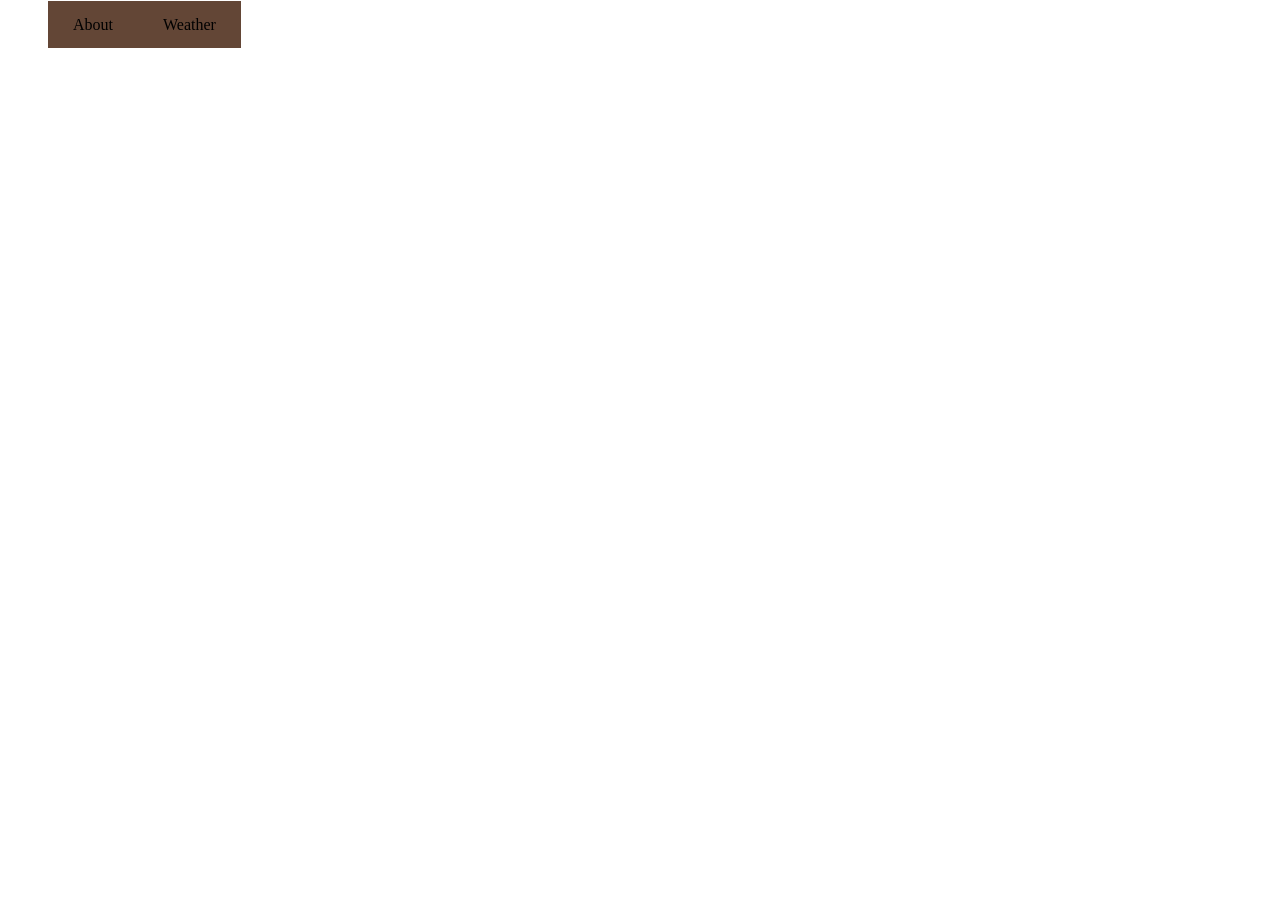
==== index.html @ 31b42c0a "Add pages and nav bar Added the following pages: index.html, about.html, and weather.html.  Created " ====
<!DOCTYPE html>
<html lang="en">
<head>
    <meta charset="UTF-8">
    <meta name="viewport" content="width=device-width, initial-scale=1.0">
    <link rel="stylesheet" href="style.css">
    <title>Merriweather Center</title>
</head>
<body>
    <ul>
        <li class="nav"> <a href="about.html"> About </a></li>
        <li class="nav"><a href="weather.html"> Weather </a></li>

    </ul>
</body>
</html>
---- style.css ----
.nav {
    display:inline;
    float: left;

a:link, a:visited {
    background-color: #634636;
    color: black;
    padding: 15px 25px;
    text-align: center;
    text-decoration: none;
    list-style-type: none;
    margin: auto;
}

a:hover {
    color: whitesmoke;
    background-color: #352218;
    transition-duration: 1s;
    transition-property: background-color, color;
}

}
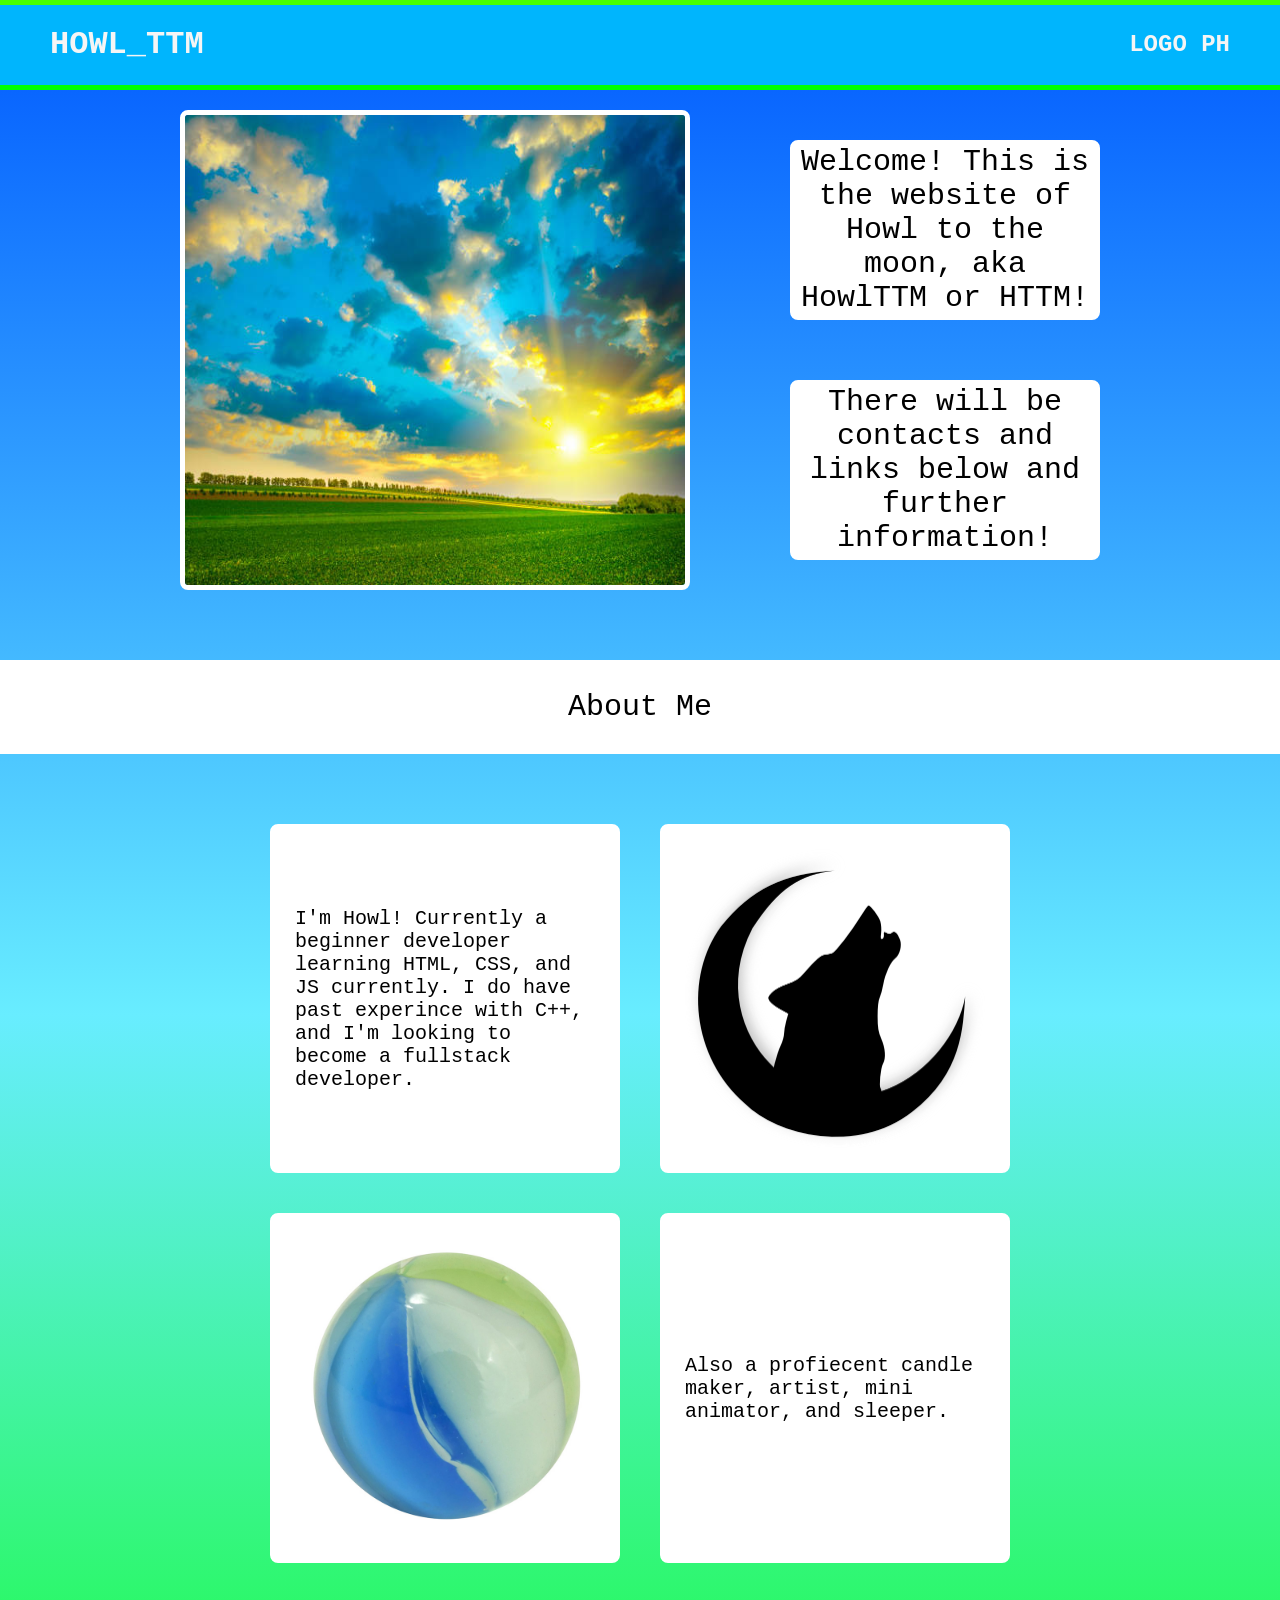
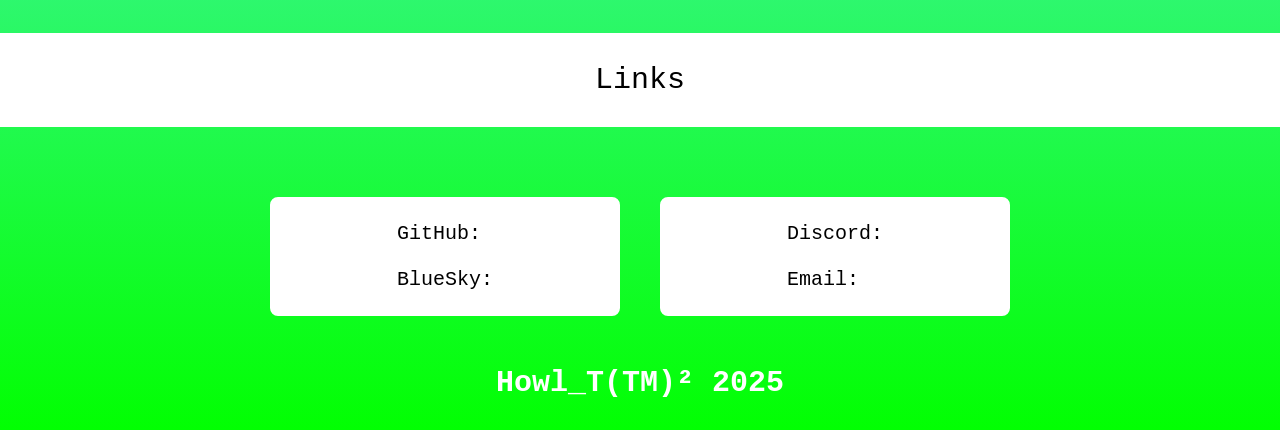
==== commit cc622039: "Complete Change just making this an actual project for a me website rather than some lore or whateve" ====
--- a/index.html
+++ b/index.html
@@ -4,13 +4,135 @@
     <meta charset="UTF-8">
     <meta name="viewport" content="width=device-width, initial-scale=1.0">
     <link rel="stylesheet" href="style.css">
-    <title>Merriweather Center</title>
+    <title> Howl's Plaza </title>
 </head>
 <body>
-    <ul>
-        <li class="nav"> <a href="about.html"> About </a></li>
-        <li class="nav"><a href="weather.html"> Weather </a></li>
 
-    </ul>
-</body>
+<div class="navi">
+
+    <div>
+        <h1> HOWL_TTM </h1>
+    </div>
+
+    <div>
+        <h2> LOGO PH </h2>
+    </div>
+
+   
+
+</div>
+
+
+<div class="generalV">
+
+    <div class="filling">
+
+        <div class="generalH"> 
+
+            <img src="grassy.jpg" alt="beauitful sunset morning in an open field" class="textbox" id="grassy">
+
+        </div>
+
+        <div class="generalV">
+
+            <div class="generalH">
+
+                <p class="textbox" id="bigFont"> Welcome! This is the website of Howl to the moon, aka HowlTTM or HTTM! </p>
+
+            </div>
+
+            <div class="generalH">
+
+                <p class="textbox" id="bigFont"> There will be contacts and links below and further information! </p>
+        </div>
+
+
+
+    </div>
+
+
+
+
+
+    </div>
+
+</div>
+
+<div class="cream" >
+    <p> About Me </p>
+</div>
+
+<div class="generalH">
+
+    <div class="textbox" id="smallFont" >
+
+        I'm Howl! Currently a beginner developer
+        learning HTML, CSS, and JS currently. I do have past 
+        experince with C++, and I'm looking to become a 
+        fullstack developer.
+    </div>
+
+    <img src="howling_wolf.png" class="textbox" id="smallFont" >
+
+</div>
+
+<div class="generalH">
+
+    <img src="marble.jpg" class="textbox" id="smallFont">
+
+    <div class="textbox" id="smallFont" >
+
+        Also a profiecent candle maker, artist,
+        mini animator, and sleeper.
+
+    </div>
+
+</div>
+
+
+
+<div class="cream">
+
+    <p> Links </p>
+
+
+</div>
+
+<div class="generalH">
+
+<div class="generalV">
+
+    <div class="textbox" id="smallFont">
+
+        GitHub:     <br> <br>
+
+        BlueSky: 
+
+    </div>
+
+</div>
+
+<div class="generalV">
+
+     <div class="textbox" id="smallFont">
+
+        Discord:     <br> <br>
+
+        Email: 
+
+    </div>
+
+
+</div>
+
+</div>
+
+
+<div class="footer">
+
+    <p> Howl_T(TM)² 2025  </p>
+
+</div>
+
+
 </html>
--- a/style.css
+++ b/style.css
@@ -1,23 +1,113 @@
-.nav {
-    display:inline;
-    float: left;
-
-a:link, a:visited {
-    background-color: #634636;
-    color: black;
-    padding: 15px 25px;
-    text-align: center;
-    text-decoration: none;
-    list-style-type: none;
-    margin: auto;
+body {
+    margin: 0px;
+    font-family: 'Courier New', Courier, monospace;
+    background-image: linear-gradient(rgb(0, 89, 255), rgb(104, 237, 255), rgb(2, 255, 2));
+    background-size: cover;
+    background-repeat: no-repeat;
+    background-position: center;
 }
 
-a:hover {
+ul {
+    list-style: none;
+}
+
+a {
+    text-decoration: none;
+}
+
+
+
+.navi {
+    display: flex;
+    align-items: center;
+    justify-content: space-between;
+    background-color: rgb(0, 181, 253);
+    border-bottom: 5px solid rgb(0, 255, 0);
+    border-top: 5px solid rgb(72, 255, 0);
     color: whitesmoke;
-    background-color: #352218;
-    transition-duration: 1s;
-    transition-property: background-color, color;
-}
+    padding: 0px 50px;
+    flex-wrap: wrap;
 
 }
 
+.links {
+    display: flex;
+    gap: 20px;
+    font-size: large;
+}
+
+.filling {
+    display: flex;
+    
+    justify-content: center;
+    gap: 100px;
+
+    padding: 20px;
+
+    flex: 1;
+}
+
+.generalH {
+    display: flex;
+    justify-content: center;
+   
+}
+
+.generalV {
+    display: flex;
+    flex-direction: column;
+    align-items: center;
+    justify-content: center;
+}
+
+
+.footer {
+    display: flex;
+    justify-content: center;
+    background-color: rgb(2, 255, 2)s;
+    flex: 0;
+    color: white;
+    font-weight: 800;
+    font-size: 30px;
+}
+
+.cream {
+    
+    background-color: white;
+    font-size: 30px;
+    display: flex;
+    justify-content: center;
+    align-items: center;
+    flex: 0;
+    margin: 50px 0px;
+}
+
+.textbox {
+    border-radius: 8px;
+    background-color: white;
+    border: solid 5px white;
+}
+
+#grassy {
+    border-radius: 8px;
+    width: 500px;
+}
+
+
+
+#bigFont {
+    font-size: 30px;
+    text-align: center;
+    width: 300px;
+}
+
+#smallFont {
+
+    display: flex;
+    align-items: center;
+    justify-content: center;
+    font-size: 20px;
+    width: 300px;
+    padding: 20px;
+    margin: 20px;
+}
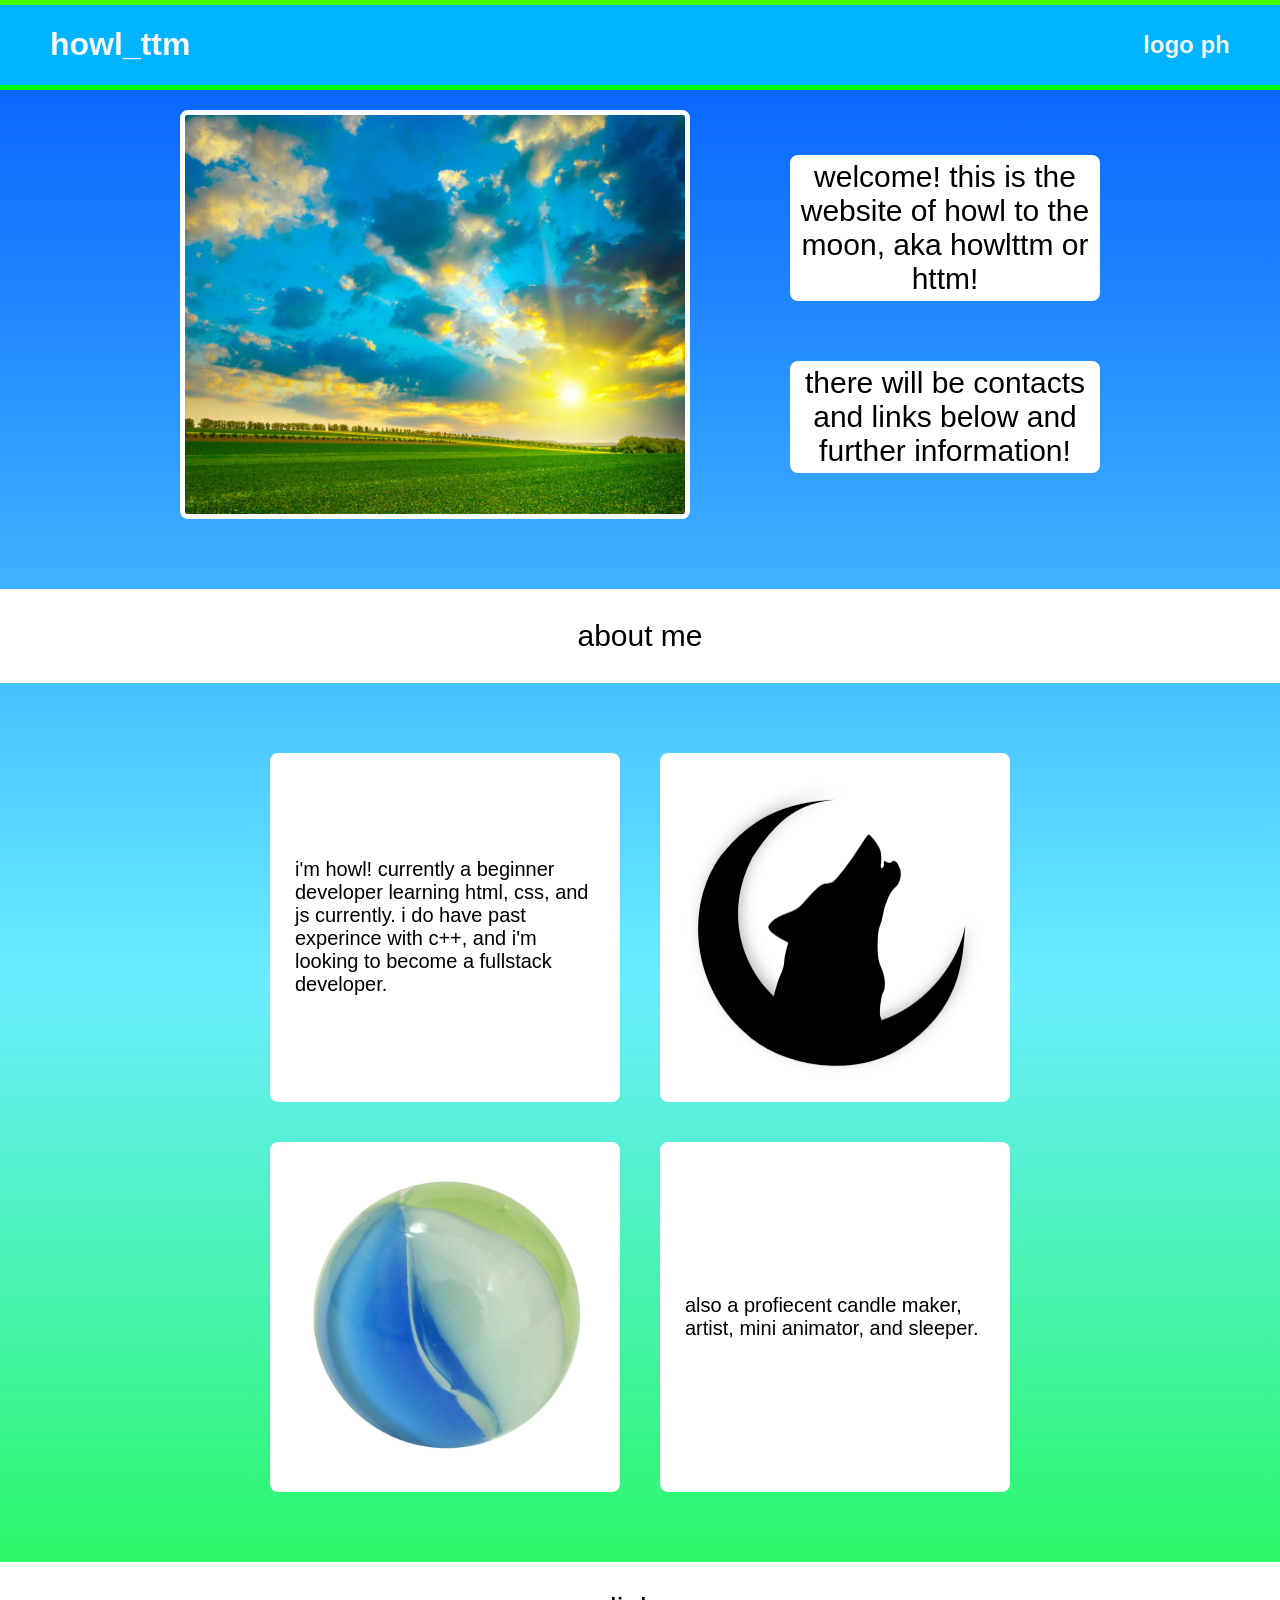
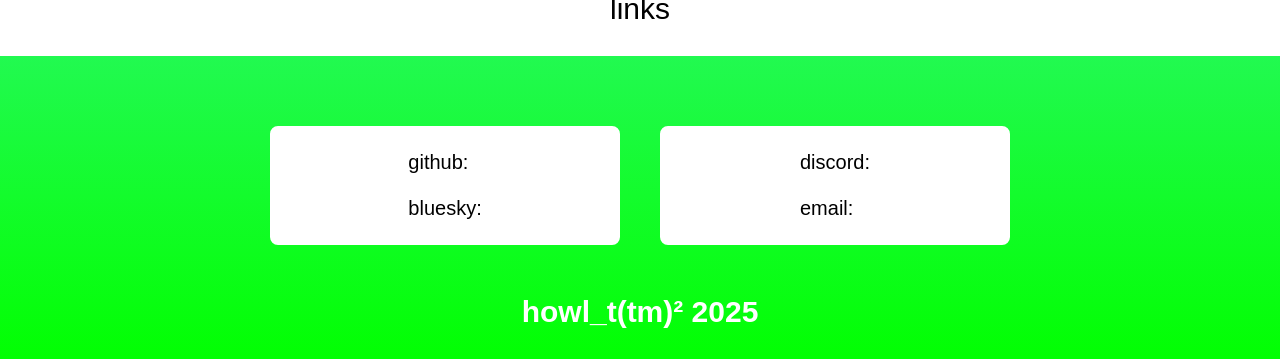
==== commit 13e3d9a1: "changed font and text quirk to be more frutiger" ====
--- a/index.html
+++ b/index.html
@@ -4,18 +4,18 @@
     <meta charset="UTF-8">
     <meta name="viewport" content="width=device-width, initial-scale=1.0">
     <link rel="stylesheet" href="style.css">
-    <title> Howl's Plaza </title>
+    <title> howl's plaza </title>
 </head>
 <body>
 
 <div class="navi">
 
     <div>
-        <h1> HOWL_TTM </h1>
+        <h1> howl_ttm </h1>
     </div>
 
     <div>
-        <h2> LOGO PH </h2>
+        <h2> logo ph </h2>
     </div>
 
    
@@ -37,13 +37,13 @@
 
             <div class="generalH">
 
-                <p class="textbox" id="bigFont"> Welcome! This is the website of Howl to the moon, aka HowlTTM or HTTM! </p>
+                <p class="textbox" id="bigFont"> welcome! this is the website of howl to the moon, aka howlttm or httm! </p>
 
             </div>
 
             <div class="generalH">
 
-                <p class="textbox" id="bigFont"> There will be contacts and links below and further information! </p>
+                <p class="textbox" id="bigFont"> there will be contacts and links below and further information! </p>
         </div>
 
 
@@ -59,16 +59,16 @@
 </div>
 
 <div class="cream" >
-    <p> About Me </p>
+    <p> about me </p>
 </div>
 
 <div class="generalH">
 
     <div class="textbox" id="smallFont" >
 
-        I'm Howl! Currently a beginner developer
-        learning HTML, CSS, and JS currently. I do have past 
-        experince with C++, and I'm looking to become a 
+        i'm howl! currently a beginner developer
+        learning html, css, and js currently. i do have past 
+        experince with c++, and i'm looking to become a 
         fullstack developer.
     </div>
 
@@ -82,7 +82,7 @@
 
     <div class="textbox" id="smallFont" >
 
-        Also a profiecent candle maker, artist,
+        also a profiecent candle maker, artist,
         mini animator, and sleeper.
 
     </div>
@@ -93,7 +93,7 @@
 
 <div class="cream">
 
-    <p> Links </p>
+    <p> links </p>
 
 
 </div>
@@ -104,9 +104,9 @@
 
     <div class="textbox" id="smallFont">
 
-        GitHub:     <br> <br>
+        github:     <br> <br>
 
-        BlueSky: 
+        bluesky: 
 
     </div>
 
@@ -116,9 +116,9 @@
 
      <div class="textbox" id="smallFont">
 
-        Discord:     <br> <br>
+        discord:     <br> <br>
 
-        Email: 
+        email: 
 
     </div>
 
@@ -130,7 +130,7 @@
 
 <div class="footer">
 
-    <p> Howl_T(TM)² 2025  </p>
+    <p> howl_t(tm)² 2025  </p>
 
 </div>
 
--- a/style.css
+++ b/style.css
@@ -1,6 +1,6 @@
 body {
     margin: 0px;
-    font-family: 'Courier New', Courier, monospace;
+    font-family: Arial, Helvetica, sans-serif;
     background-image: linear-gradient(rgb(0, 89, 255), rgb(104, 237, 255), rgb(2, 255, 2));
     background-size: cover;
     background-repeat: no-repeat;
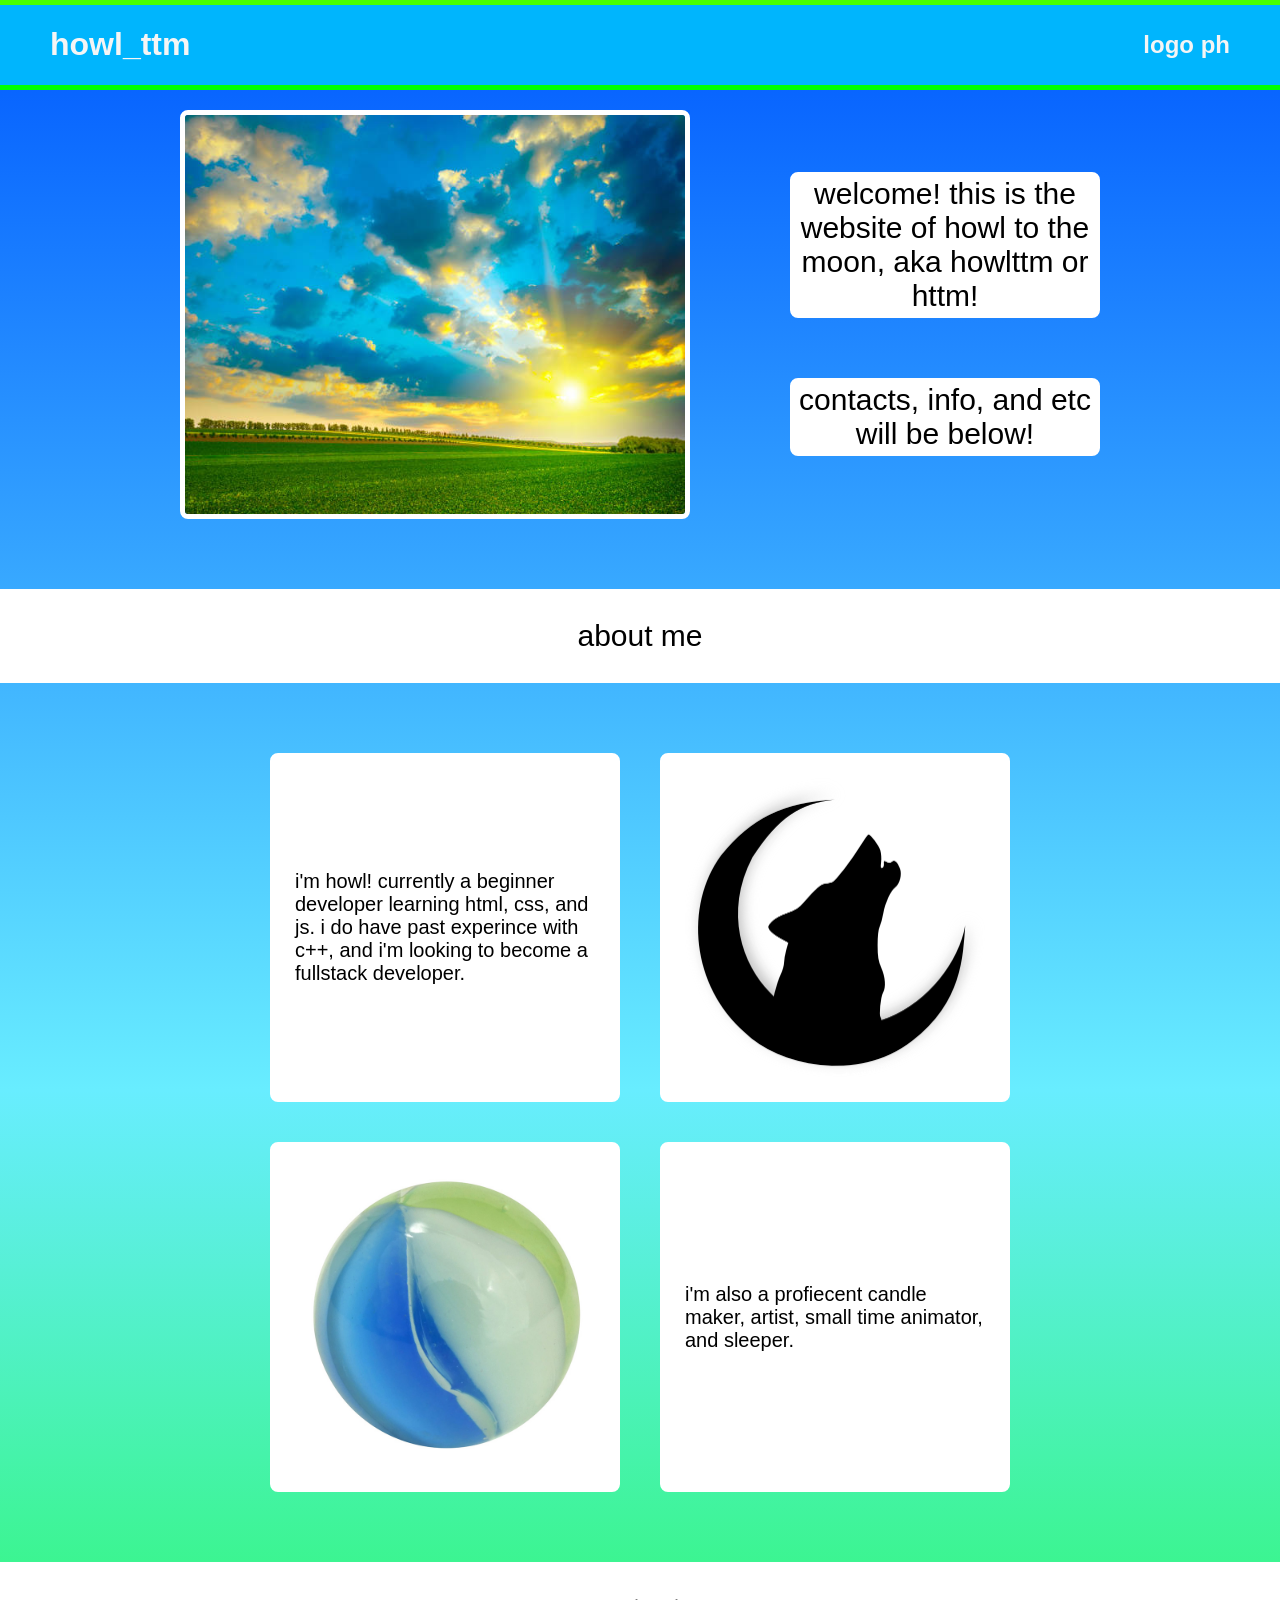
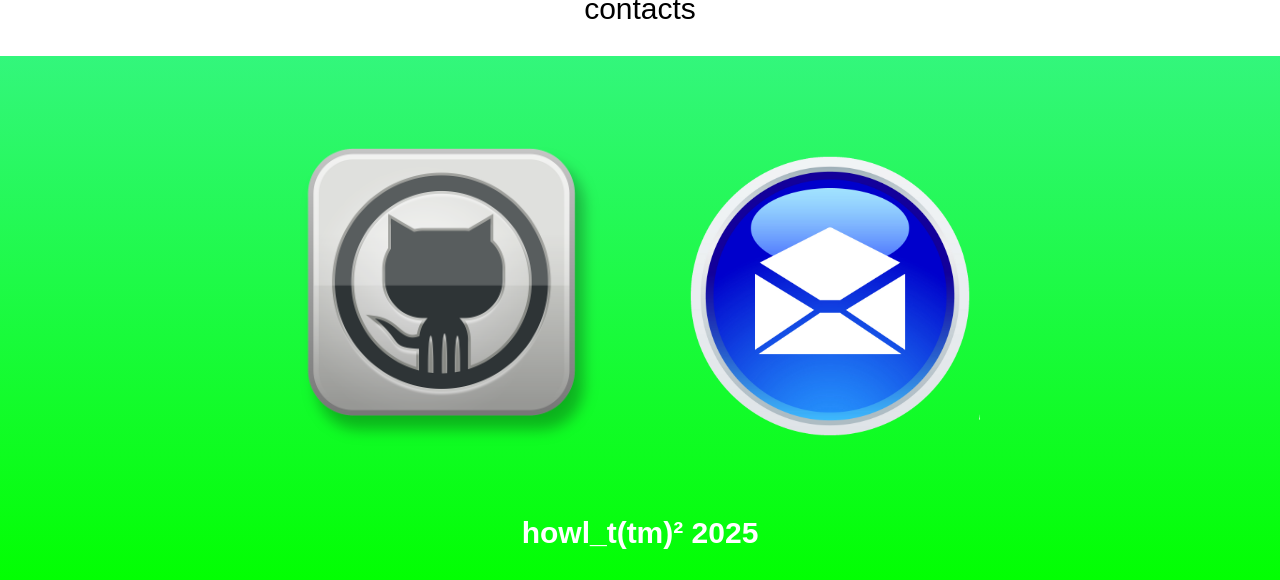
==== commit 4fb996ec: "restructure made the links into a contact and using images as the links.  put the imgs in an img fol" ====
--- a/index.html
+++ b/index.html
@@ -29,7 +29,7 @@
 
         <div class="generalH"> 
 
-            <img src="grassy.jpg" alt="beauitful sunset morning in an open field" class="textbox" id="grassy">
+            <img src="/imgs/grassy.jpg" alt="beauitful sunset morning in an open field" class="textbox" id="grassy">
 
         </div>
 
@@ -43,7 +43,7 @@
 
             <div class="generalH">
 
-                <p class="textbox" id="bigFont"> there will be contacts and links below and further information! </p>
+                <p class="textbox" id="bigFont"> contacts, info, and etc will be below! </p>
         </div>
 
 
@@ -67,23 +67,23 @@
     <div class="textbox" id="smallFont" >
 
         i'm howl! currently a beginner developer
-        learning html, css, and js currently. i do have past 
+        learning html, css, and js. i do have past 
         experince with c++, and i'm looking to become a 
         fullstack developer.
     </div>
 
-    <img src="howling_wolf.png" class="textbox" id="smallFont" >
+    <img src="imgs/howling_wolf.png" class="textbox" id="smallFont" >
 
 </div>
 
 <div class="generalH">
 
-    <img src="marble.jpg" class="textbox" id="smallFont">
+    <img src="imgs/marble.jpg" class="textbox" id="smallFont">
 
     <div class="textbox" id="smallFont" >
 
-        also a profiecent candle maker, artist,
-        mini animator, and sleeper.
+        i'm also a profiecent candle maker, artist,
+        small time animator, and sleeper.
 
     </div>
 
@@ -93,7 +93,7 @@
 
 <div class="cream">
 
-    <p> links </p>
+    <p> contacts </p>
 
 
 </div>
@@ -102,25 +102,25 @@
 
 <div class="generalV">
 
-    <div class="textbox" id="smallFont">
+    <div class="generalH">
 
-        github:     <br> <br>
+       
+         <a href="https://github.com/Howl-to-the-moon"> <img src="imgs/githubLogo.png"  id="smallFont"> </a>    
+         <a href="mailto: howllexington@gmail.com"> <img src="imgs/emailLogo.png"  id="smallFont"> </a>
 
-        bluesky: 
+       
+        
+       
+    </div>
+
+    <div class="generalH">
+
+
 
     </div>
 
 </div>
 
-<div class="generalV">
-
-     <div class="textbox" id="smallFont">
-
-        discord:     <br> <br>
-
-        email: 
-
-    </div>
 
 
 </div>
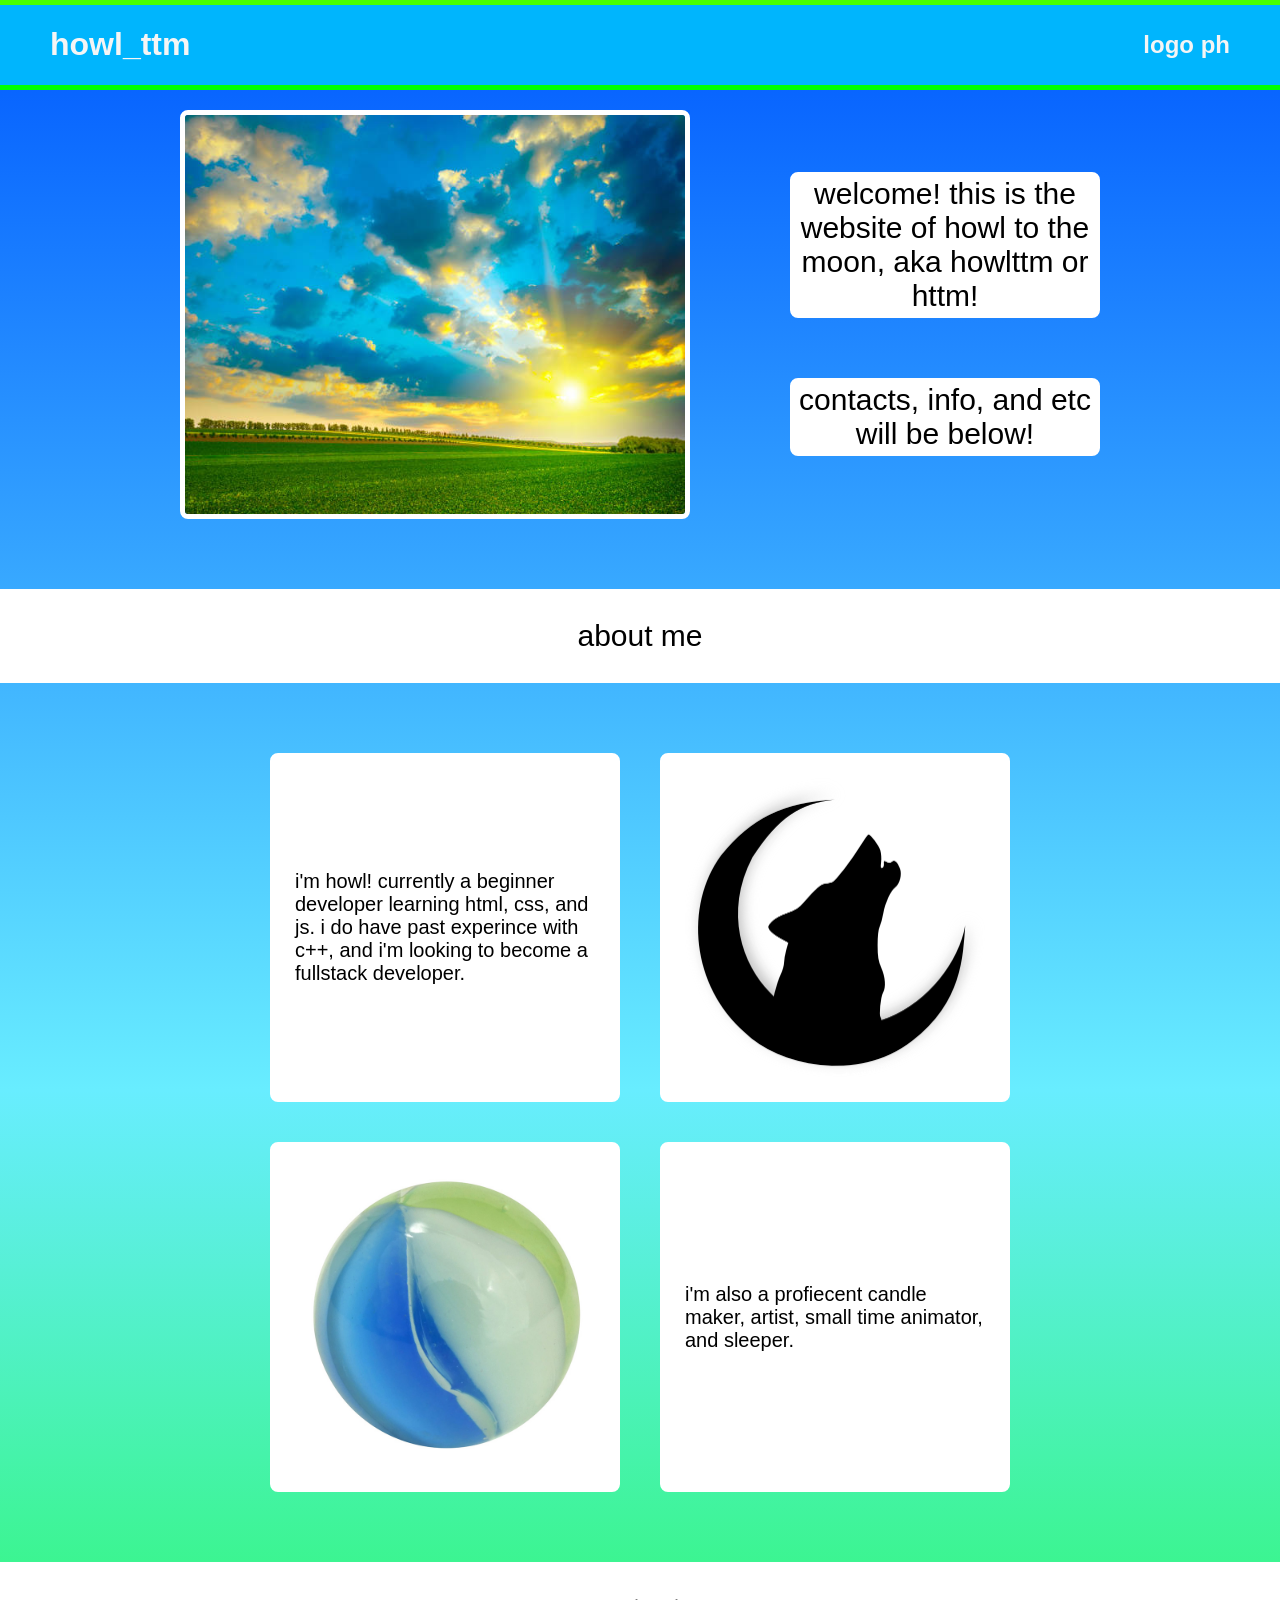
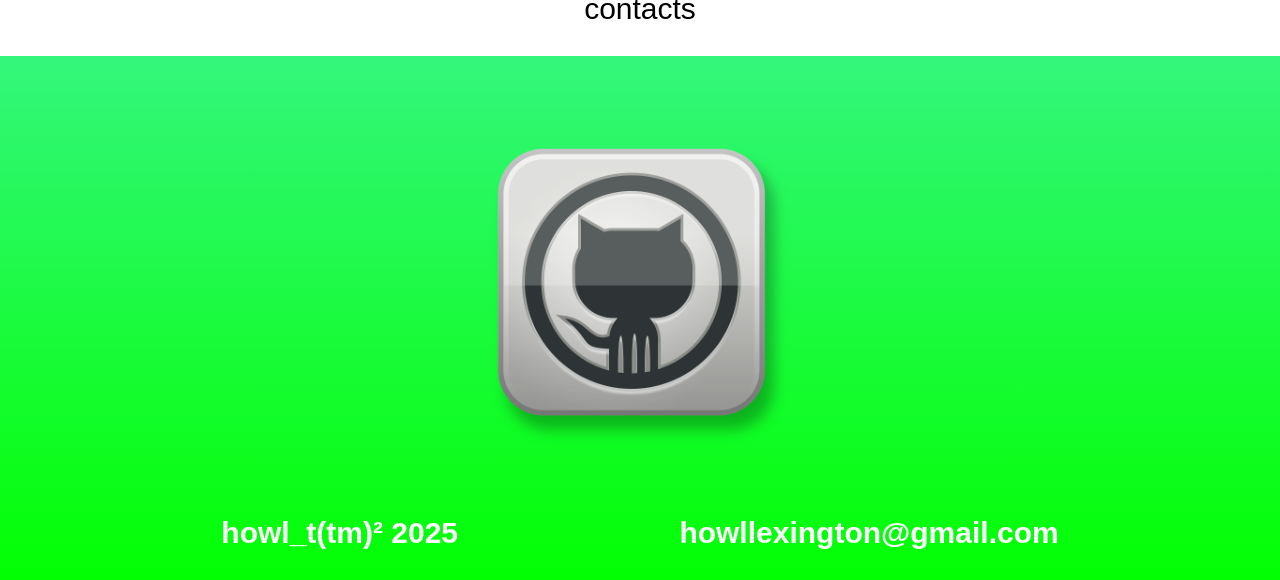
==== commit 4a16aec8: "removed email button, pushed to footer for now" ====
--- a/index.html
+++ b/index.html
@@ -29,7 +29,7 @@
 
         <div class="generalH"> 
 
-            <img src="/imgs/grassy.jpg" alt="beauitful sunset morning in an open field" class="textbox" id="grassy">
+            <img src="imgs/grassy.jpg" alt="beauitful sunset morning in an open field" class="textbox" id="grassy">
 
         </div>
 
@@ -104,10 +104,10 @@
 
     <div class="generalH">
 
+        
        
          <a href="https://github.com/Howl-to-the-moon"> <img src="imgs/githubLogo.png"  id="smallFont"> </a>    
-         <a href="mailto: howllexington@gmail.com"> <img src="imgs/emailLogo.png"  id="smallFont"> </a>
-
+        
        
         
        
@@ -130,7 +130,8 @@
 
 <div class="footer">
 
-    <p> howl_t(tm)² 2025  </p>
+    <p> howl_t(tm)² 2025     </p>
+    <p> howllexington@gmail.com </p>
 
 </div>
 
--- a/style.css
+++ b/style.css
@@ -63,7 +63,7 @@
 
 .footer {
     display: flex;
-    justify-content: center;
+    justify-content: space-evenly;
     background-color: rgb(2, 255, 2)s;
     flex: 0;
     color: white;
